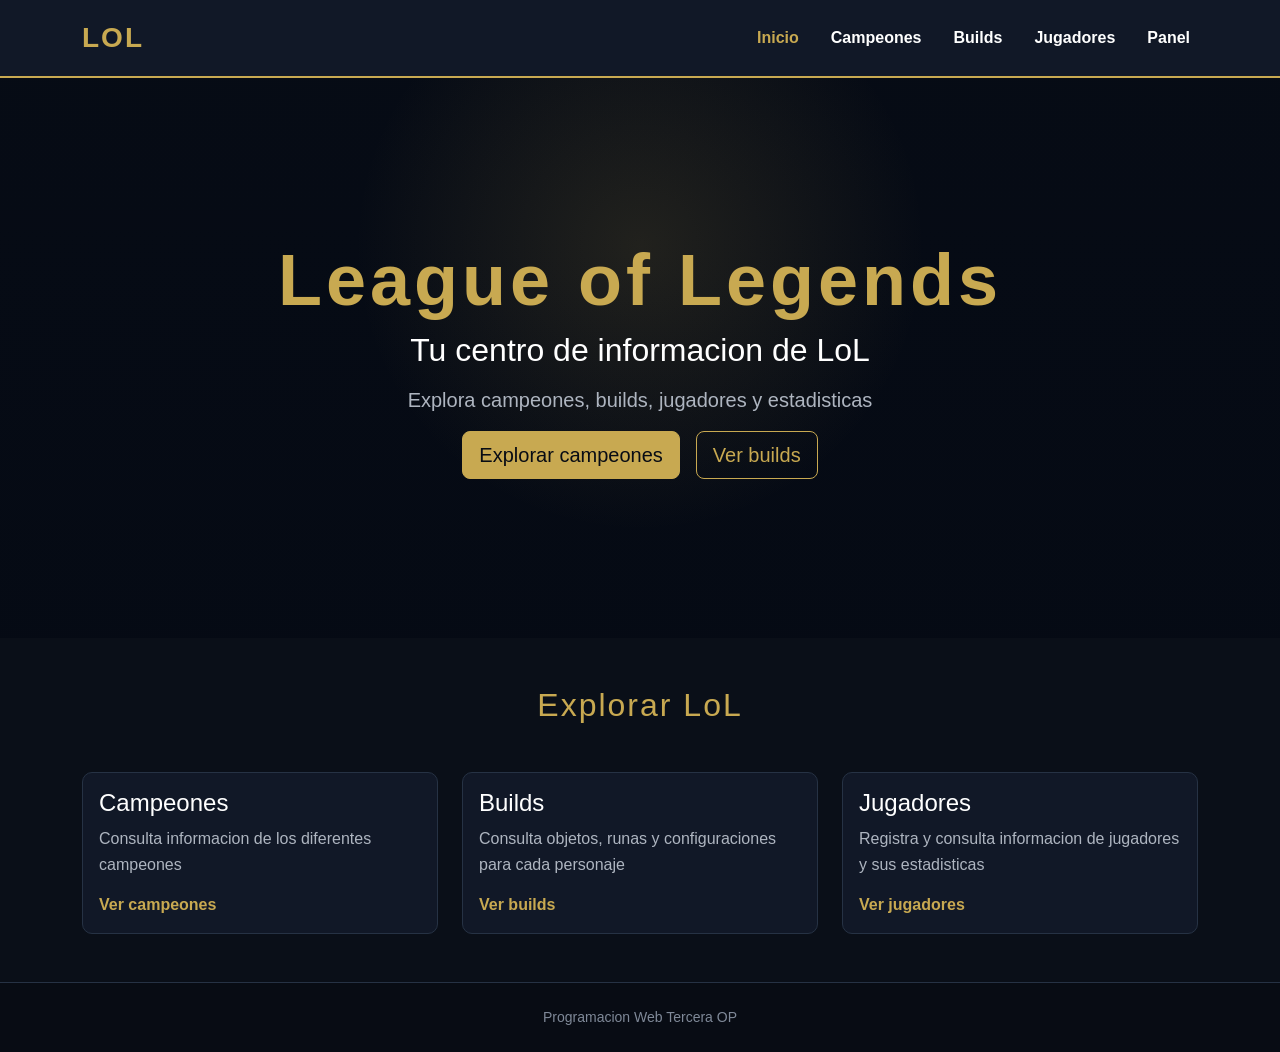
==== index.html @ 8a31f6e1 "refactor: renombra pagina principal a index" ====
<!DOCTYPE html>
<html lang="es">
<head>
    <meta charset="UTF-8">
    <meta name="viewport" content="width=device-width, initial-scale=1.0">
    <title>League of Legends</title>
    <link href="https://cdn.jsdelivr.net/npm/bootstrap@5.3.3/dist/css/bootstrap.min.css" rel="stylesheet">
    <link rel="stylesheet" href="pia.css">
</head>

<body class="d-flex flex-column min-vh-100">
    <header>
        <nav class="navbar navbar-expand-lg navbar-dark">
            <div class="container">
                <a class="navbar-brand logo" href="pia.html">LOL</a>
                <button class="navbar-toggler" type="button" data-bs-toggle="collapse" data-bs-target="#menuPrincipal" aria-controls="menuPrincipal" aria-expanded="false" aria-label="Mostrar navegación">
                    <span class="navbar-toggler-icon"></span>
                </button>
                <div class="collapse navbar-collapse" id="menuPrincipal">
                    <ul class="navbar-nav ms-auto gap-lg-3">
                        <li class="nav-item"><a class="nav-link active" aria-current="page" href="pia.html">Inicio</a></li>
                        <li class="nav-item"><a class="nav-link" href="campeones.html">Campeones</a></li>
                        <li class="nav-item"><a class="nav-link" href="builds.html">Builds</a></li>
                        <li class="nav-item"><a class="nav-link" href="jugadores.html">Jugadores</a></li>
                        <li class="nav-item"><a class="nav-link" href="login.html">Panel</a></li>
                    </ul>
                </div>
            </div>
        </nav>
    </header>

    <main class="flex-grow-1">
        <section class="hero d-flex align-items-center text-center py-5">
            <div class="container">
                <div class="hero-content mx-auto">
                    <h1 class="display-2 fw-bold">League of Legends</h1>
                    <h2 class="h2">Tu centro de informacion de LoL</h2>
                    <p class="lead">Explora campeones, builds, jugadores y estadisticas</p>
                    <div class="d-flex flex-column flex-sm-row justify-content-center gap-3">
                        <a class="btn btn-primary btn-lg" href="campeones.html">Explorar campeones</a>
                        <a class="btn btn-outline-primary btn-lg" href="builds.html">Ver builds</a>
                    </div>
                </div>
            </div>
        </section>

        <section class="container py-5">
            <h2 class="text-center section-title mb-4 mb-md-5">Explorar LoL</h2>
            <div class="row g-4">
                <article class="col-12 col-md-6 col-lg-4">
                    <div class="card carta h-100">
                        <div class="card-body d-flex flex-column">
                            <h3 class="h4 card-title">Campeones</h3>
                            <p class="card-text flex-grow-1">Consulta informacion de los diferentes campeones</p>
                            <a class="stretched-link" href="campeones.html">Ver campeones</a>
                        </div>
                    </div>
                </article>
                <article class="col-12 col-md-6 col-lg-4">
                    <div class="card carta h-100">
                        <div class="card-body d-flex flex-column">
                            <h3 class="h4 card-title">Builds</h3>
                            <p class="card-text flex-grow-1">Consulta objetos, runas y configuraciones para cada personaje</p>
                            <a class="stretched-link" href="builds.html">Ver builds</a>
                        </div>
                    </div>
                </article>
                <article class="col-12 col-md-6 col-lg-4">
                    <div class="card carta h-100">
                        <div class="card-body d-flex flex-column">
                            <h3 class="h4 card-title">Jugadores</h3>
                            <p class="card-text flex-grow-1">Registra y consulta informacion de jugadores y sus estadisticas</p>
                            <a class="stretched-link" href="jugadores.html">Ver jugadores</a>
                        </div>
                    </div>
                </article>
            </div>
        </section>
    </main>

    <footer class="mt-auto">
        <p>Programacion Web Tercera OP</p>
    </footer>
    <script src="https://cdn.jsdelivr.net/npm/bootstrap@5.3.3/dist/js/bootstrap.bundle.min.js"></script>
</body>
</html>
---- pia.css ----
/*
 * Tema visual del sitio.
 * Bootstrap se encarga de la estructura responsive, espaciados y componentes;
 * este archivo conserva únicamente la identidad visual de LoL.
 */

:root {
    --lol-bg: #0a0f18;
    --lol-surface: #111827;
    --lol-surface-soft: #1a2332;
    --lol-border: #263244;
    --lol-gold: #c8a951;
    --lol-gold-light: #e2c66b;
    --lol-muted: #aeb5c0;
    --bs-primary: var(--lol-gold);
    --bs-primary-rgb: 200, 169, 81;
    --bs-body-bg: var(--lol-bg);
    --bs-body-color: #ffffff;
    --bs-link-color: var(--lol-gold);
    --bs-link-hover-color: var(--lol-gold-light);
}

body {
    background-color: var(--lol-bg);
    color: #ffffff;
    font-family: Arial, Helvetica, sans-serif;
}

/* ====== NAVBAR ====== */

header {
    background-color: var(--lol-surface);
    border-bottom: 2px solid var(--lol-gold);
}

.navbar {
    min-height: 76px;
}

.logo {
    color: var(--lol-gold) !important;
    font-size: 1.75rem;
    font-weight: 700;
    letter-spacing: 2px;
}

.navbar .nav-link {
    color: #ffffff;
    font-weight: 700;
    transition: color 0.3s ease;
}

.navbar .nav-link:hover,
.navbar .nav-link:focus,
.navbar .nav-link.active {
    color: var(--lol-gold);
}

.navbar-toggler {
    border-color: rgba(200, 169, 81, 0.6);
}

/* ====== HERO ====== */

.hero {
    min-height: min(560px, calc(100vh - 76px));
    background:
        radial-gradient(circle at 50% 30%, rgba(200, 169, 81, 0.14), transparent 38%),
        linear-gradient(rgba(5, 10, 20, 0.75), rgba(5, 10, 20, 0.95));
}

.hero-content {
    max-width: 800px;
}

.btn-primary {
    background-color: var(--lol-gold);
    border-color: var(--lol-gold);
    color: #080c14;
}

.btn-primary:hover,
.btn-primary:focus,
.btn-primary:active {
    background-color: var(--lol-gold-light) !important;
    border-color: var(--lol-gold-light) !important;
    color: #080c14 !important;
}

.btn-outline-primary {
    border-color: var(--lol-gold);
    color: var(--lol-gold);
}

.btn-outline-primary:hover,
.btn-outline-primary:focus,
.btn-outline-primary:active {
    background-color: var(--lol-gold) !important;
    border-color: var(--lol-gold) !important;
    color: #080c14 !important;
}

.hero h1,
.pagina-titulo h1,
.section-title {
    color: var(--lol-gold);
    letter-spacing: 2px;
}

.hero h1 {
    letter-spacing: 4px;
}

.hero h2 {
    margin-bottom: 1rem;
}

.hero p,
.pagina-titulo p {
    color: var(--lol-muted);
}

.hero .btn-primary {
    background-color: var(--lol-gold);
    color: #080c14;
    border-color: var(--lol-gold);
}

.hero .btn-primary:hover,
.hero .btn-primary:focus {
    background-color: var(--lol-gold-light);
    border-color: var(--lol-gold-light);
    color: #080c14;
    transform: translateY(-2px);
}

.hero .btn-outline-primary {
    color: var(--lol-gold);
    border-color: var(--lol-gold);
}

.hero .btn-outline-primary:hover,
.hero .btn-outline-primary:focus {
    background-color: var(--lol-gold);
    border-color: var(--lol-gold);
    color: #080c14;
    transform: translateY(-2px);
}

.hero .btn {
    transition: 0.3s ease;
}

/* ====== CARDS ====== */

.carta {
    background-color: var(--lol-surface);
    border: 1px solid var(--lol-border);
    border-radius: 0.625rem;
    color: #ffffff;
    transition: transform 0.3s ease, border-color 0.3s ease, box-shadow 0.3s ease;
}

.carta:hover {
    border-color: var(--lol-gold);
    box-shadow: 0 10px 30px rgba(200, 169, 81, 0.15);
    transform: translateY(-6px);
}

.carta .card-title {
    color: #ffffff;
}

.carta .card-text,
.campeon-desc,
.build-desc {
    color: var(--lol-muted);
    line-height: 1.6;
}

.carta a:not(.btn) {
    color: var(--lol-gold);
    font-weight: 700;
    text-decoration: none;
    transition: color 0.3s ease, padding-left 0.3s ease;
}

.carta a:not(.btn):hover,
.carta a:not(.btn):focus {
    color: var(--lol-gold-light);
    padding-left: 5px;
}

.pagina-titulo {
    max-width: 1200px;
}

.pagina-titulo h1 {
    letter-spacing: 3px;
}

/* ====== FILTROS ====== */

.btn-filter {
    background-color: var(--lol-surface);
    border: 1px solid var(--lol-border);
    color: var(--lol-muted);
    font-size: 0.875rem;
    font-weight: 700;
}

.btn-filter:hover,
.btn-filter:focus {
    background-color: var(--lol-surface);
    border-color: var(--lol-gold);
    color: var(--lol-gold);
}

.btn-filter.activo {
    background-color: var(--lol-gold);
    border-color: var(--lol-gold);
    color: #080c14;
}

.btn-filter.activo:hover,
.btn-filter.activo:focus {
    background-color: var(--lol-gold);
    border-color: var(--lol-gold);
    color: #080c14;
}

/* ====== CARDS DE CAMPEONES, BUILDS Y JUGADORES ====== */

.campeon-header,
.build-header,
.jugador-header {
    display: flex;
    align-items: center;
    gap: 0.75rem;
    justify-content: space-between;
}

.campeon-header h3,
.build-header h3,
.jugador-header h3 {
    min-width: 0;
    overflow-wrap: anywhere;
}

.campeon-region {
    color: var(--lol-gold);
    font-size: 0.875rem;
}

.campeon-dificultad {
    color: var(--lol-muted);
    font-size: 0.875rem;
}

.campeon-habilidades h4,
.build-seccion h4 {
    color: var(--lol-gold);
    font-size: 0.9375rem;
}

.habilidad {
    background-color: var(--lol-surface-soft);
    border: 1px solid var(--lol-border);
    border-radius: 0.25rem;
    color: var(--lol-muted);
    font-size: 0.75rem;
    padding: 0.25rem 0.625rem;
}

.tag {
    border-radius: 0.3125rem;
    font-size: 0.8125rem;
    font-weight: 700;
    padding: 0.375rem 0.75rem;
}

.tag-objeto {
    background-color: var(--lol-surface-soft);
    border: 1px solid var(--lol-gold);
    color: var(--lol-gold);
}

.tag-runa {
    background-color: #2d1b4e;
    border: 1px solid #6b46c1;
    color: #c4b5fd;
}

.tag-runa-sec {
    background-color: var(--lol-surface-soft);
    border: 1px solid var(--lol-border);
    color: var(--lol-muted);
}

.stat {
    display: flex;
    flex-direction: column;
    gap: 0.25rem;
}

.stat-label {
    color: #7f8998;
    font-size: 0.75rem;
    letter-spacing: 1px;
    text-transform: uppercase;
}

.stat-value {
    color: #ffffff;
    font-size: 1rem;
    font-weight: 700;
    overflow-wrap: anywhere;
}

.stat-value.winrate {
    color: var(--lol-gold);
}

/* ====== BADGES ====== */

.badge-asesino  { background-color: #b83280; color: #ffffff; }
.badge-luchador { background-color: #c53030; color: #ffffff; }
.badge-mago     { background-color: #6b46c1; color: #ffffff; }
.badge-tirador  { background-color: #2b6cb0; color: #ffffff; }
.badge-soporte  { background-color: #2f855a; color: #ffffff; }
.badge-tanque   { background-color: #975a16; color: #ffffff; }
.badge-default  { background-color: #4a5568; color: #ffffff; }

/* ====== FOOTER ====== */

footer {
    background-color: #080c14;
    border-top: 1px solid var(--lol-border);
    margin-top: 2rem;
    padding: 1.5rem 1.25rem;
    text-align: center;
}

footer p {
    color: #7f8998;
    font-size: 0.875rem;
    margin: 0;
}

/* ====== AJUSTES PARA PANTALLAS PEQUEÑAS ====== */

@media (max-width: 575.98px) {
    .hero {
        min-height: 480px;
    }

    .hero h1 {
        font-size: clamp(2.35rem, 12vw, 3.5rem);
    }

    .hero h2 {
        font-size: 1.35rem;
    }

    .hero p {
        font-size: 1rem;
    }

    .pagina-titulo h1 {
        font-size: 2.5rem;
    }

    .campeon-header,
    .build-header,
    .jugador-header {
        align-items: flex-start;
        flex-direction: column;
    }
}

/* ====== LOGIN Y PANEL ====== */

.text-secondary {
    color: var(--lol-muted) !important;
}

.login-card {
    box-shadow: 0 18px 45px rgba(0, 0, 0, 0.25);
}

.login-icon {
    color: var(--lol-gold);
    font-size: 1.4rem;
}

.form-label {
    color: #ffffff;
    font-weight: 700;
}

.form-control,
.form-select {
    background-color: #0d1420;
    border-color: var(--lol-border);
    color: #ffffff;
}

.form-control:focus,
.form-select:focus {
    background-color: #0d1420;
    border-color: var(--lol-gold);
    box-shadow: 0 0 0 0.25rem rgba(200, 169, 81, 0.18);
    color: #ffffff;
}

.form-control::placeholder {
    color: #7f8998;
}

.form-select option {
    background-color: #0d1420;
    color: #ffffff;
}

.panel-heading h1 {
    color: var(--lol-gold);
}

.eyebrow {
    color: var(--lol-gold);
    font-size: 0.75rem;
    font-weight: 700;
    letter-spacing: 2px;
    text-transform: uppercase;
}

.summary-card .card-body {
    display: flex;
    flex-direction: column;
    gap: 0.35rem;
}

.summary-value {
    color: var(--lol-gold);
    font-size: 2rem;
    line-height: 1;
}

.panel-fields {
    width: 100%;
}

.empty-state {
    border: 1px dashed var(--lol-border);
    color: var(--lol-muted);
}

.panel-card .border-top {
    border-color: var(--lol-border) !important;
}
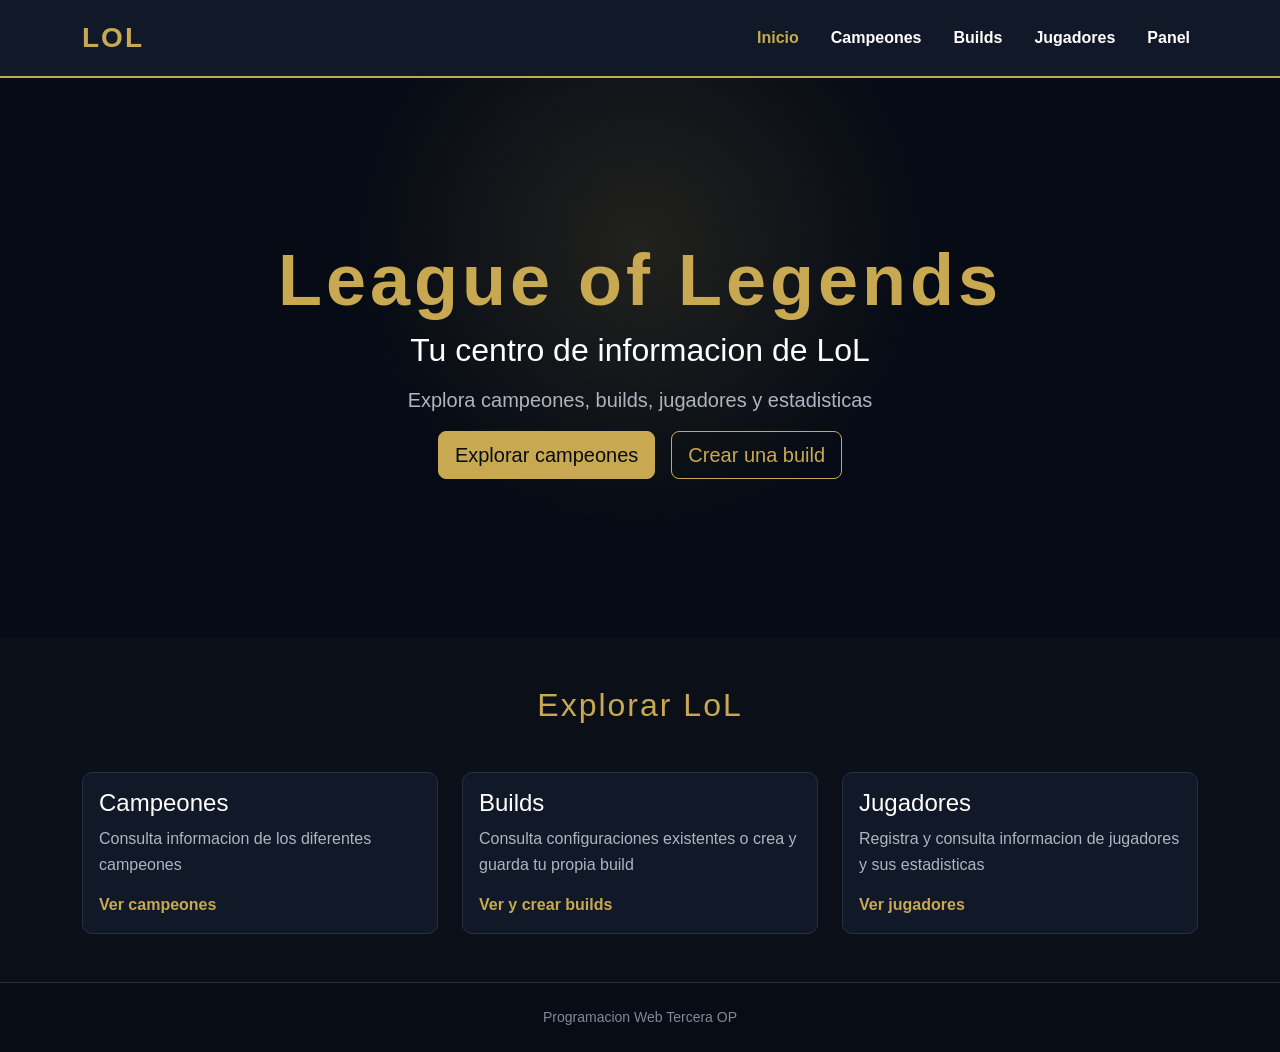
==== commit 3c422cc8: "Add public build creator and management This adds a community build creator to `builds.html`, includ" ====
--- a/index.html
+++ b/index.html
@@ -12,13 +12,13 @@
     <header>
         <nav class="navbar navbar-expand-lg navbar-dark">
             <div class="container">
-                <a class="navbar-brand logo" href="pia.html">LOL</a>
+                <a class="navbar-brand logo" href="index.html">LOL</a>
                 <button class="navbar-toggler" type="button" data-bs-toggle="collapse" data-bs-target="#menuPrincipal" aria-controls="menuPrincipal" aria-expanded="false" aria-label="Mostrar navegación">
                     <span class="navbar-toggler-icon"></span>
                 </button>
                 <div class="collapse navbar-collapse" id="menuPrincipal">
                     <ul class="navbar-nav ms-auto gap-lg-3">
-                        <li class="nav-item"><a class="nav-link active" aria-current="page" href="pia.html">Inicio</a></li>
+                        <li class="nav-item"><a class="nav-link active" aria-current="page" href="index.html">Inicio</a></li>
                         <li class="nav-item"><a class="nav-link" href="campeones.html">Campeones</a></li>
                         <li class="nav-item"><a class="nav-link" href="builds.html">Builds</a></li>
                         <li class="nav-item"><a class="nav-link" href="jugadores.html">Jugadores</a></li>
@@ -38,7 +38,7 @@
                     <p class="lead">Explora campeones, builds, jugadores y estadisticas</p>
                     <div class="d-flex flex-column flex-sm-row justify-content-center gap-3">
                         <a class="btn btn-primary btn-lg" href="campeones.html">Explorar campeones</a>
-                        <a class="btn btn-outline-primary btn-lg" href="builds.html">Ver builds</a>
+                        <a class="btn btn-outline-primary btn-lg" href="builds.html#crear-build">Crear una build</a>
                     </div>
                 </div>
             </div>
@@ -60,8 +60,8 @@
                     <div class="card carta h-100">
                         <div class="card-body d-flex flex-column">
                             <h3 class="h4 card-title">Builds</h3>
-                            <p class="card-text flex-grow-1">Consulta objetos, runas y configuraciones para cada personaje</p>
-                            <a class="stretched-link" href="builds.html">Ver builds</a>
+                            <p class="card-text flex-grow-1">Consulta configuraciones existentes o crea y guarda tu propia build</p>
+                            <a class="stretched-link" href="builds.html#crear-build">Ver y crear builds</a>
                         </div>
                     </div>
                 </article>
--- a/pia.css
+++ b/pia.css
@@ -297,6 +297,55 @@
     color: var(--lol-muted);
 }
 
+/* ====== CREADOR DE BUILDS ====== */
+
+#crear-build,
+#listado-builds {
+    scroll-margin-top: 1.5rem;
+}
+
+.creator-card {
+    border-color: rgba(200, 169, 81, 0.55);
+    background:
+        radial-gradient(circle at 0 0, rgba(200, 169, 81, 0.1), transparent 35%),
+        var(--lol-surface);
+}
+
+.creator-card:hover {
+    box-shadow: 0 10px 30px rgba(200, 169, 81, 0.12);
+    transform: none;
+}
+
+.creator-card .section-title {
+    letter-spacing: 1px;
+}
+
+.creator-card legend {
+    color: var(--lol-gold);
+    font-weight: 700;
+}
+
+.creator-card .form-text,
+.build-meta {
+    color: var(--lol-muted);
+}
+
+.item-slot-label {
+    color: var(--lol-muted);
+    font-size: 0.875rem;
+}
+
+.build-meta {
+    font-size: 0.875rem;
+    margin-top: 0.3rem;
+}
+
+.build-created-badge {
+    background-color: rgba(200, 169, 81, 0.18);
+    border: 1px solid var(--lol-gold);
+    color: var(--lol-gold-light);
+}
+
 .stat {
     display: flex;
     flex-direction: column;
